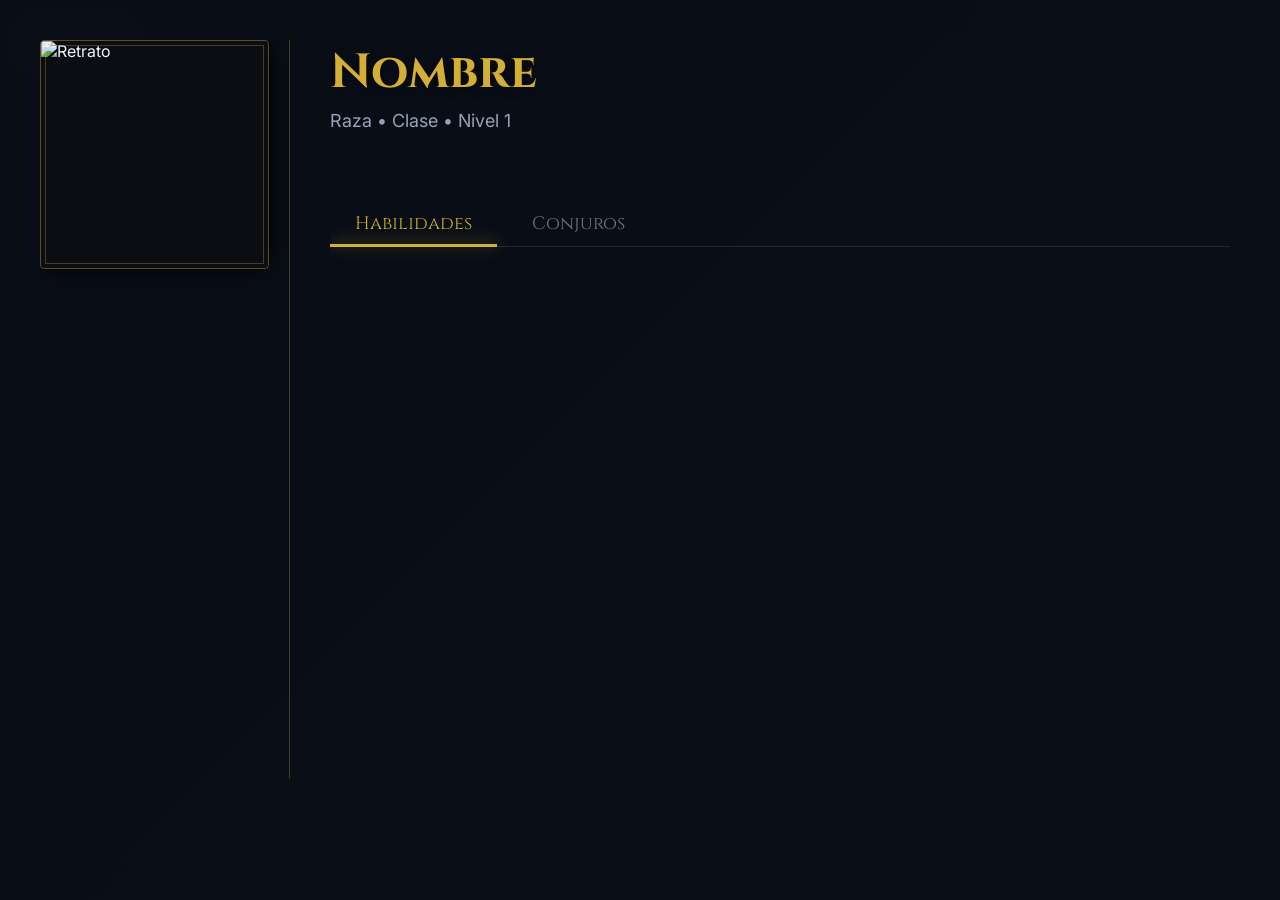
==== web/m_sheet.html @ 065d50c1 "pruebas version movil" ====
<!DOCTYPE html>
<html lang="es">

<head>
    <meta charset="UTF-8">
    <meta name="viewport" content="width=device-width, initial-scale=1.0">
    <title>DnD Móvil - Hoja de Personaje</title>
    <link href="https://fonts.googleapis.com/css2?family=Cinzel:wght@400;700&family=Inter:wght@300;400;600&display=swap"
        rel="stylesheet">
    <link rel="stylesheet" href="style.css">
    <link rel="stylesheet" href="m_sheet.css">
</head>

<body class="mobile-body">
    <div class="hud">
        <a href="m_characters.html" class="btn-back">
            <span class="arrow">←</span> Volver
        </a>
    </div>

    <!-- Contenedor de la Ficha (BG3 Style Reutilizado) -->
    <div id="m_sheetContainer" class="character-sheet-container"
        style="display: block; position: relative; z-index: 9999;">
        <div class="sheet-layout">
            <!-- Sidebar: Stats (Visible ahora) -->
            <div class="sheet-sidebar">
                <div class="sheet-portrait-container">
                    <img id="m_sheetImg" src="" alt="Retrato">
                </div>
                <!-- Stats Grid -->
                <div id="m_statGrid" class="stat-grid">
                    <!-- Dinámico -->
                </div>
            </div>

            <!-- Main: Name, Vitals and Tabs -->
            <div class="sheet-main">
                <div class="sheet-header">
                    <h1 id="m_sheetName">Nombre</h1>
                    <div class="sheet-meta">
                        <span id="m_sheetRace">Raza</span> •
                        <span id="m_sheetClass">Clase</span> •
                        Nivel <span id="m_sheetLevel">1</span>
                    </div>
                </div>

                <div id="m_sheetVitals" class="sheet-vitals">
                    <!-- Dinámico -->
                </div>

                <div class="sheet-tabs-nav">
                    <button class="tab-btn active" data-m-tab="features">Habilidades</button>
                    <button class="tab-btn" data-m-tab="spells">Conjuros</button>
                </div>

                <div id="m_tabFeatures" class="tab-content active"></div>
                <div id="m_tabSpells" class="tab-content"></div>
            </div>
        </div>
    </div>

    <script src="characters.js"></script>
    <script src="m_script.js"></script>
    <script>
        document.addEventListener('DOMContentLoaded', () => {
            const params = new URLSearchParams(window.location.search);
            const charId = params.get('id');
            if (charId) renderMobileSheet(charId);
        });
    </script>
</body>

</html>
---- web/style.css ----
/* ============================================
   CSS Variables & Design System
   ============================================ */
:root {
    /* Colors - Dark Fantasy Theme */
    --bg-primary: #0a0e17;
    --bg-secondary: #151b2b;
    --bg-glass: rgba(15, 23, 42, 0.8);
    --accent-gold: #d4af37;
    --accent-magic: #8b5cf6;
    --text-primary: #f1f5f9;
    --text-secondary: #94a3b8;
    --border-color: rgba(212, 175, 55, 0.3);

    /* Shadows & Effects */
    --shadow-elevated: 0 20px 50px rgba(0, 0, 0, 0.7);
    --shadow-glow: 0 0 20px rgba(212, 175, 55, 0.3);
    --blur-glass: 10px;

    /* Typography */
    --font-heading: 'Cinzel', serif;
    --font-body: 'Inter', sans-serif;

    /* Transitions */
    --transition-fast: 150ms ease;
    --transition-smooth: 300ms ease;
}

/* ============================================
   Base & Reset
   ============================================ */
* {
    margin: 0;
    padding: 0;
    box-sizing: border-box;
}

body {
    font-family: var(--font-body);
    background: linear-gradient(135deg, #0a0e17 0%, #1a1f35 100%);
    color: var(--text-primary);
    overflow: hidden;
    height: 100vh;
    position: relative;
}

/* Animated background stars */
body::before {
    content: '';
    position: absolute;
    top: 0;
    left: 0;
    right: 0;
    bottom: 0;
    background-image:
        radial-gradient(2px 2px at 20% 30%, white, transparent),
        radial-gradient(2px 2px at 60% 70%, white, transparent),
        radial-gradient(1px 1px at 50% 50%, white, transparent),
        radial-gradient(1px 1px at 80% 10%, white, transparent);
    background-size: 200% 200%;
    animation: twinkle 8s ease-in-out infinite;
    opacity: 0.5;
    pointer-events: none;
}

@keyframes twinkle {

    0%,
    100% {
        opacity: 0.3;
    }

    50% {
        opacity: 0.7;
    }
}

/* ============================================
   Map Container
   ============================================ */
.map-container {
    position: absolute;
    top: 0;
    left: 0;
    width: 100%;
    height: 100%;
    overflow: hidden;
    cursor: grab;
}

.map-container.grabbing {
    cursor: grabbing;
}

.map-canvas {
    position: relative;
    width: 100%;
    height: 100%;
    transform-origin: center center;
    transition: transform var(--transition-smooth);
}

.map-image {
    width: 100%;
    height: 100%;
    object-fit: contain;
    user-select: none;
    -webkit-user-drag: none;
}

.pins-layer {
    position: absolute;
    top: 0;
    left: 0;
    width: 100%;
    height: 100%;
    pointer-events: none;
}

/* ============================================
   Pins
   ============================================ */
.pin {
    position: absolute;
    transform: translate(-50%, -50%);
    pointer-events: all;
    cursor: pointer;
    padding: 8px 16px;
    background: var(--bg-glass);
    border: 2px solid var(--accent-gold);
    border-radius: 8px;
    color: var(--text-primary);
    font-weight: 600;
    font-size: 14px;
    backdrop-filter: blur(var(--blur-glass));
    box-shadow: var(--shadow-elevated);
    transition: all var(--transition-smooth);
    z-index: 10;
}

.pin:hover {
    transform: translate(-50%, -50%) scale(1.1);
    box-shadow: var(--shadow-glow), var(--shadow-elevated);
    border-color: var(--accent-magic);
    background: rgba(139, 92, 246, 0.2);
}

.pin.editing {
    cursor: move;
    border-style: dashed;
    padding-right: 32px;
    /* Make room for delete button */
}

.pin::before {
    content: '📍';
    margin-right: 6px;
}

.pin-delete {
    position: absolute;
    right: 4px;
    top: 50%;
    transform: translateY(-50%);
    width: 24px;
    height: 24px;
    background: rgba(220, 38, 38, 0.9);
    border: none;
    border-radius: 4px;
    color: white;
    font-size: 18px;
    font-weight: bold;
    cursor: pointer;
    display: flex;
    align-items: center;
    justify-content: center;
    transition: all var(--transition-fast);
    line-height: 1;
    padding: 0;
}

.pin-delete:hover {
    background: rgb(220, 38, 38);
    box-shadow: 0 0 10px rgba(220, 38, 38, 0.5);
    transform: translateY(-50%) scale(1.1);
}

/* ============================================
   HUD Overlay
   ============================================ */
.hud {
    position: absolute;
    top: 20px;
    left: 20px;
    right: 20px;
    z-index: 1000;
    display: flex;
    justify-content: space-between;
    align-items: flex-start;
    pointer-events: none;
}

.hud>* {
    pointer-events: all;
}

.hud-top {
    display: flex;
    flex-direction: column;
    gap: 10px;
}

.btn-back {
    background: var(--bg-glass);
    border: 2px solid var(--accent-gold);
    color: var(--text-primary);
    padding: 10px 20px;
    border-radius: 8px;
    font-family: var(--font-body);
    font-weight: 600;
    font-size: 14px;
    cursor: pointer;
    backdrop-filter: blur(var(--blur-glass));
    transition: all var(--transition-smooth);
    display: flex;
    align-items: center;
    gap: 8px;
}

.btn-back:hover {
    background: rgba(212, 175, 55, 0.2);
    box-shadow: var(--shadow-glow);
    transform: translateX(-5px);
}

.arrow {
    font-size: 18px;
}

.breadcrumbs {
    background: var(--bg-glass);
    border: 1px solid var(--border-color);
    padding: 8px 16px;
    border-radius: 8px;
    backdrop-filter: blur(var(--blur-glass));
    color: var(--text-secondary);
    font-size: 12px;
    max-width: 400px;
}

.hud-controls {
    display: flex;
    flex-direction: column;
    gap: 8px;
}

.btn-zoom {
    width: 40px;
    height: 40px;
    background: var(--bg-glass);
    border: 2px solid var(--accent-gold);
    color: var(--text-primary);
    font-size: 18px;
    font-weight: bold;
    border-radius: 8px;
    cursor: pointer;
    backdrop-filter: blur(var(--blur-glass));
    transition: all var(--transition-fast);
}

.btn-zoom:hover {
    background: rgba(212, 175, 55, 0.3);
    box-shadow: var(--shadow-glow);
}

.btn-zoom:active {
    transform: scale(0.95);
}

/* ============================================
   Editor Toolbar
   ============================================ */
.editor-toolbar {
    position: absolute;
    bottom: 20px;
    left: 50%;
    transform: translateX(-50%);
    z-index: 100;
    display: flex;
    gap: 12px;
    background: var(--bg-glass);
    padding: 12px 20px;
    border-radius: 12px;
    border: 2px solid var(--border-color);
    backdrop-filter: blur(var(--blur-glass));
    box-shadow: var(--shadow-elevated);
}

.btn-editor {
    background: var(--bg-secondary);
    border: 2px solid var(--accent-gold);
    color: var(--text-primary);
    padding: 10px 20px;
    border-radius: 8px;
    font-family: var(--font-body);
    font-weight: 600;
    font-size: 14px;
    cursor: pointer;
    transition: all var(--transition-smooth);
    display: flex;
    align-items: center;
    gap: 8px;
}

.btn-editor:hover {
    background: var(--accent-gold);
    color: var(--bg-primary);
    box-shadow: var(--shadow-glow);
}

.btn-editor.active {
    background: var(--accent-magic);
    border-color: var(--accent-magic);
    box-shadow: 0 0 20px rgba(139, 92, 246, 0.5);
}

.icon {
    font-size: 16px;
}

/* ============================================
   Welcome Screen
   ============================================ */
.welcome-screen {
    position: absolute;
    top: 0;
    left: 0;
    width: 100%;
    height: 100%;
    display: flex;
    align-items: center;
    justify-content: center;
    z-index: 1000;
    background: var(--bg-primary);
}

.welcome-content {
    text-align: center;
    max-width: 500px;
    padding: 40px;
    background: var(--bg-glass);
    border: 2px solid var(--accent-gold);
    border-radius: 16px;
    backdrop-filter: blur(var(--blur-glass));
    box-shadow: var(--shadow-elevated);
}

.welcome-content h1 {
    font-family: var(--font-heading);
    font-size: 48px;
    margin-bottom: 20px;
    color: var(--accent-gold);
}

.welcome-content p {
    color: var(--text-secondary);
    margin-bottom: 30px;
    line-height: 1.6;
}

/* ============================================
   Modals
   ============================================ */
.modal {
    position: fixed;
    top: 0;
    left: 0;
    width: 100%;
    height: 100%;
    background: rgba(0, 0, 0, 0.8);
    backdrop-filter: blur(5px);
    display: flex;
    align-items: center;
    justify-content: center;
    z-index: 2000;
    animation: fadeIn var(--transition-smooth);
}

@keyframes fadeIn {
    from {
        opacity: 0;
    }

    to {
        opacity: 1;
    }
}

.modal-content {
    background: var(--bg-secondary);
    border: 2px solid var(--accent-gold);
    border-radius: 16px;
    padding: 30px;
    max-width: 500px;
    width: 90%;
    box-shadow: var(--shadow-elevated);
    animation: slideUp var(--transition-smooth);
}

@keyframes slideUp {
    from {
        transform: translateY(50px);
        opacity: 0;
    }

    to {
        transform: translateY(0);
        opacity: 1;
    }
}

.modal-content h2 {
    font-family: var(--font-heading);
    color: var(--accent-gold);
    margin-bottom: 20px;
    font-size: 24px;
}

.form-group {
    margin-bottom: 20px;
}

.form-group label {
    display: block;
    margin-bottom: 8px;
    color: var(--text-secondary);
    font-weight: 500;
    font-size: 14px;
}

.form-group input,
.form-group select {
    width: 100%;
    padding: 12px;
    background: var(--bg-primary);
    border: 2px solid var(--border-color);
    border-radius: 8px;
    color: var(--text-primary);
    font-family: var(--font-body);
    font-size: 14px;
    transition: all var(--transition-fast);
}

.form-group input:focus,
.form-group select:focus {
    outline: none;
    border-color: var(--accent-gold);
    box-shadow: 0 0 0 3px rgba(212, 175, 55, 0.1);
}

/* Range Input Styling */
.form-group input[type="range"] {
    -webkit-appearance: none;
    appearance: none;
    background: transparent;
    border: none;
    padding: 10px 0;
}

.form-group input[type="range"]::-webkit-slider-thumb {
    -webkit-appearance: none;
    height: 20px;
    width: 20px;
    border-radius: 50%;
    background: var(--accent-gold);
    cursor: pointer;
    margin-top: -8px;
    box-shadow: var(--shadow-glow);
    transition: all var(--transition-fast);
}

.form-group input[type="range"]::-webkit-slider-thumb:hover {
    transform: scale(1.2);
    box-shadow: 0 0 15px rgba(212, 175, 55, 0.6);
}

.form-group input[type="range"]::-webkit-slider-runnable-track {
    width: 100%;
    height: 4px;
    cursor: pointer;
    background: var(--border-color);
    border-radius: 2px;
}

.form-group small {
    display: block;
    margin-top: 6px;
    color: var(--text-secondary);
    font-size: 12px;
}

.modal-actions {
    display: flex;
    gap: 12px;
    margin-top: 30px;
}

/* ============================================
   Buttons
   ============================================ */
.btn-primary,
.btn-secondary {
    flex: 1;
    padding: 12px 24px;
    border-radius: 8px;
    font-family: var(--font-body);
    font-weight: 600;
    font-size: 14px;
    cursor: pointer;
    transition: all var(--transition-smooth);
    border: 2px solid;
}

.btn-primary {
    background: var(--accent-gold);
    border-color: var(--accent-gold);
    color: var(--bg-primary);
}

.btn-primary:hover {
    background: transparent;
    color: var(--accent-gold);
    box-shadow: var(--shadow-glow);
}

.btn-secondary {
    background: transparent;
    border-color: var(--border-color);
    color: var(--text-primary);
}

.btn-secondary:hover {
    border-color: var(--accent-gold);
    background: rgba(212, 175, 55, 0.1);
}

/* ============================================
   Notification Banner
   ============================================ */
.notification {
    position: fixed;
    top: 80px;
    left: 50%;
    transform: translateX(-50%) translateY(-100px);
    z-index: 3000;
    background: var(--bg-glass);
    border: 2px solid var(--accent-gold);
    border-radius: 12px;
    padding: 16px 24px;
    backdrop-filter: blur(var(--blur-glass));
    box-shadow: var(--shadow-elevated), var(--shadow-glow);
    color: var(--text-primary);
    font-weight: 500;
    font-size: 14px;
    max-width: 90%;
    text-align: center;
    opacity: 0;
    pointer-events: none;
    transition: all var(--transition-smooth);
}

.notification.show {
    transform: translateX(-50%) translateY(0);
    opacity: 1;
}

/* ============================================
   Edit Mode Cursor
   ============================================ */
.map-container.edit-mode {
    cursor: crosshair !important;
}

.map-container.edit-mode .pin.editing:hover {
    transform: translate(-50%, -50%) scale(1.05);
    cursor: move;
}

/* ============================================
   Landing Page
   ============================================ */
.landing-page {
    position: absolute;
    top: 0;
    left: 0;
    width: 100%;
    height: 100%;
    display: flex;
    flex-direction: column;
    align-items: center;
    justify-content: center;
    z-index: 2000;
    padding: 20px;
    animation: fadeIn var(--transition-smooth);
}

.landing-title {
    font-family: var(--font-heading);
    font-size: 48px;
    color: var(--accent-gold);
    text-shadow: 0 0 20px rgba(212, 175, 55, 0.5);
    margin-bottom: 60px;
    text-align: center;
}

.landing-cards {
    display: flex;
    gap: 40px;
    flex-wrap: wrap;
    justify-content: center;
}

.card {
    background: var(--bg-glass);
    border: 2px solid var(--border-color);
    border-radius: 20px;
    padding: 40px;
    width: 300px;
    height: 350px;
    display: flex;
    flex-direction: column;
    align-items: center;
    justify-content: center;
    text-align: center;
    cursor: pointer;
    backdrop-filter: blur(var(--blur-glass));
    transition: all var(--transition-smooth);
    box-shadow: var(--shadow-elevated);
}

.card:hover {
    transform: translateY(-10px);
    border-color: var(--accent-gold);
    box-shadow: 0 0 30px rgba(212, 175, 55, 0.3);
    background: rgba(21, 27, 43, 0.8);
}

.card-icon {
    font-size: 64px;
    margin-bottom: 20px;
    transition: transform var(--transition-smooth);
}

.card:hover .card-icon {
    transform: scale(1.2);
}

.card-title {
    font-family: var(--font-heading);
    font-size: 28px;
    color: var(--text-primary);
    margin-bottom: 16px;
}

.card p {
    color: var(--text-secondary);
    font-size: 16px;
    line-height: 1.5;
}

/* ============================================
   Character Section
   ============================================ */
.character-section {
    position: absolute;
    top: 0;
    left: 0;
    width: 100%;
    height: 100%;
    display: flex;
    flex-direction: column;
    align-items: center;
    justify-content: center;
    z-index: 100;
    animation: fadeIn var(--transition-smooth);
}

.empty-state {
    text-align: center;
    padding: 40px;
    background: var(--bg-glass);
    border: 1px solid var(--border-color);
    border-radius: 16px;
    backdrop-filter: blur(var(--blur-glass));
}

.empty-state h1 {
    font-family: var(--font-heading);
    color: var(--accent-gold);
    margin-bottom: 20px;
    font-size: 32px;
}

.empty-state p {
    color: var(--text-secondary);
}

/* ============================================
   Responsive Design
   ============================================ */
@media (max-width: 768px) {
    .hud {
        flex-direction: column;
        gap: 10px;
    }

    .editor-toolbar {
        flex-direction: column;
        bottom: 10px;
    }

    .welcome-content {
        padding: 20px;
    }

    .welcome-content h1 {
        font-size: 32px;
    }
}

/* ============================================
   BG3 Character Sheet
   ============================================ */
.character-sheet-container {
    position: absolute;
    top: 0;
    left: 0;
    width: 100%;
    height: 100%;
    background: rgba(10, 14, 23, 0.95);
    backdrop-filter: blur(15px);
    z-index: 5000;
    display: flex;
    justify-content: center;
    align-items: center;
    padding: 40px;
    opacity: 0;
    animation: fadeIn var(--transition-smooth) forwards;
}

.btn-close-sheet {
    position: absolute;
    top: 20px;
    right: 20px;
    background: none;
    border: none;
    color: var(--text-secondary);
    font-size: 32px;
    cursor: pointer;
    transition: all var(--transition-fast);
    z-index: 5001;
}

.btn-close-sheet:hover {
    color: var(--text-primary);
    transform: scale(1.1);
}

.sheet-layout {
    display: flex;
    gap: 40px;
    width: 100%;
    max-width: 1200px;
    height: 90%;
}

/* Sidebar Stats */
.sheet-sidebar {
    display: flex;
    flex-direction: column;
    gap: 15px;
    width: 250px;
    padding-right: 20px;
    border-right: 1px solid var(--border-color);
    overflow-y: auto;
}

.stat-grid {
    display: flex;
    flex-direction: column;
    gap: 12px;
}

.stat-box {
    background: linear-gradient(135deg, #1e2536 0%, #151b2b 100%);
    border: 1px solid var(--border-color);
    border-radius: 4px;
    padding: 12px;
    display: flex;
    justify-content: space-between;
    align-items: center;
    box-shadow: 0 4px 10px rgba(0, 0, 0, 0.3);
    transition: transform var(--transition-fast);
}

.stat-box:hover {
    transform: translateX(5px);
    border-color: var(--accent-gold);
}

.stat-details {
    display: flex;
    flex-direction: column;
}

.stat-label {
    text-transform: uppercase;
    font-size: 11px;
    letter-spacing: 1px;
    color: var(--text-secondary);
    font-weight: 600;
    font-family: var(--font-heading);
}

.stat-value {
    font-family: var(--font-heading);
    font-size: 24px;
    color: var(--text-primary);
}

.stat-mod {
    background: #0a0e17;
    border-radius: 50%;
    width: 36px;
    height: 36px;
    display: flex;
    align-items: center;
    justify-content: center;
    font-size: 16px;
    font-weight: bold;
    border: 2px solid rgba(212, 175, 55, 0.4);
    color: var(--accent-gold);
    box-shadow: 0 0 10px rgba(212, 175, 55, 0.1);
}

/* Main Sheet Area */
.sheet-main {
    flex: 1;
    display: flex;
    flex-direction: column;
    overflow-y: auto;
    padding-right: 10px;
}

.sheet-header h1 {
    font-family: var(--font-heading);
    font-size: 48px;
    color: var(--accent-gold);
    margin-bottom: 5px;
    text-shadow: 0 2px 10px rgba(0, 0, 0, 0.5);
}

.sheet-meta {
    font-size: 18px;
    color: var(--text-secondary);
    margin-bottom: 30px;
    font-family: var(--font-body);
}

.divider {
    color: var(--accent-gold);
    margin: 0 10px;
    opacity: 0.5;
}

/* Vitals Grid */
.sheet-vitals {
    display: grid;
    grid-template-columns: repeat(auto-fit, minmax(120px, 1fr));
    gap: 20px;
    margin-bottom: 40px;
}

.vital-box {
    background: rgba(21, 27, 43, 0.8);
    border: 1px solid var(--border-color);
    padding: 20px 15px;
    text-align: center;
    border-radius: 4px;
    position: relative;
    overflow: hidden;
}

.vital-box::before {
    content: '';
    position: absolute;
    top: 0;
    left: 0;
    width: 100%;
    height: 2px;
    background: linear-gradient(90deg, transparent, var(--accent-gold), transparent);
}

.vital-label {
    font-size: 12px;
    color: var(--text-secondary);
    text-transform: uppercase;
    margin-bottom: 8px;
    letter-spacing: 1px;
}

.vital-value {
    font-size: 28px;
    font-family: var(--font-heading);
    color: var(--text-primary);
    font-weight: bold;
}

/* Tabs */
.sheet-tabs-nav {
    display: flex;
    gap: 10px;
    margin-bottom: 30px;
    border-bottom: 1px solid rgba(255, 255, 255, 0.1);
}

.tab-btn {
    background: none;
    border: none;
    padding: 10px 25px;
    color: var(--text-secondary);
    font-family: var(--font-heading);
    font-size: 18px;
    cursor: pointer;
    position: relative;
    transition: all var(--transition-fast);
    opacity: 0.7;
}

.tab-btn:hover {
    color: var(--text-primary);
    opacity: 1;
}

.tab-btn.active {
    color: var(--accent-gold);
    opacity: 1;
}

.tab-btn.active::after {
    content: '';
    position: absolute;
    bottom: -1px;
    left: 0;
    width: 100%;
    height: 3px;
    background: var(--accent-gold);
    box-shadow: 0 -2px 15px rgba(212, 175, 55, 0.5);
}

/* Tab Content */
.tab-content {
    display: none;
    animation: fadeIn 300ms;
}

.tab-content.active {
    display: block;
}

.feature-section-title {
    font-family: var(--font-heading);
    color: var(--text-primary);
    border-bottom: 1px solid var(--border-color);
    padding-bottom: 10px;
    margin-bottom: 20px;
    margin-top: 20px;
}

.feature-grid {
    display: grid;
    grid-template-columns: repeat(auto-fill, minmax(300px, 1fr));
    gap: 20px;
}

.feature-item,
.spell-item {
    background: rgba(255, 255, 255, 0.02);
    border: 1px solid rgba(255, 255, 255, 0.05);
    border-left: 3px solid var(--border-color);
    padding: 20px;
    border-radius: 0 6px 6px 0;
    transition: all var(--transition-fast);
}

.feature-item:hover,
.spell-item:hover {
    background: rgba(255, 255, 255, 0.05);
    border-left-color: var(--accent-gold);
    transform: translateY(-2px);
}

.feature-item h3,
.spell-item h3 {
    margin-bottom: 8px;
    color: var(--accent-gold);
    font-family: var(--font-heading);
    font-size: 18px;
}

.item-meta {
    font-size: 11px;
    color: var(--text-secondary);
    text-transform: uppercase;
    margin-bottom: 10px;
    display: inline-block;
    background: rgba(0, 0, 0, 0.4);
    padding: 3px 8px;
    border-radius: 4px;
    border: 1px solid rgba(255, 255, 255, 0.1);
}

.item-desc {
    color: var(--text-secondary);
    font-size: 14px;
    line-height: 1.6;
}

/* Response fix */
@media (max-width: 900px) {
    .sheet-layout {
        flex-direction: column;
    }

    .sheet-sidebar {
        width: 100%;
        flex-direction: row;
        overflow-x: auto;
        padding-bottom: 15px;
        border-right: none;
        border-bottom: 1px solid var(--border-color);
    }

    .stat-box {
        min-width: 150px;
    }
}

/* ============================================
   Edit Mode Styles (Premium BG3 Theme)
   ============================================ */
.sheet-controls-bar {
    position: absolute;
    top: 25px;
    left: 40px;
    z-index: 5002;
    display: flex;
    gap: 12px;
}

.btn-sheet-action,
.btn-sheet-icon {
    background: linear-gradient(180deg, #1e2536 0%, #0f141f 100%);
    border: 1px solid var(--border-color);
    border-top: 1px solid rgba(212, 175, 55, 0.5);
    color: var(--text-secondary);
    padding: 8px 24px;
    border-radius: 2px;
    cursor: pointer;
    font-family: var(--font-heading);
    font-size: 14px;
    text-transform: uppercase;
    letter-spacing: 1px;
    transition: all 0.3s ease;
    display: flex;
    align-items: center;
    gap: 10px;
    box-shadow: 0 4px 10px rgba(0, 0, 0, 0.5);
    min-height: 40px;
}

.btn-sheet-action:hover,
.btn-sheet-icon:hover {
    background: linear-gradient(180deg, #2a3449 0%, #151b2b 100%);
    border-color: var(--accent-gold);
    color: var(--accent-gold);
    box-shadow: 0 0 15px rgba(212, 175, 55, 0.2), inset 0 0 10px rgba(212, 175, 55, 0.05);
    transform: translateY(-1px);
}

.btn-sheet-icon {
    padding: 8px 12px;
    font-size: 18px;
}

/* Inputs Integrados */
.sheet-input {
    background: rgba(0, 0, 0, 0.2);
    border: none;
    border-bottom: 1px solid rgba(212, 175, 55, 0.3);
    color: var(--accent-gold);
    font-family: inherit;
    font-size: inherit;
    font-weight: inherit;
    padding: 2px 5px;
    border-radius: 2px;
    width: 100%;
    transition: all 0.2s;
}

.sheet-input:focus {
    background: rgba(0, 0, 0, 0.4);
    border-bottom-color: var(--accent-gold);
    box-shadow: 0 4px 10px -2px rgba(0, 0, 0, 0.3);
    outline: none;
}

/* Textarea Premium */
.sheet-textarea {
    background: rgba(0, 0, 0, 0.2);
    border: 1px solid rgba(255, 255, 255, 0.05);
    border-left: 2px solid rgba(212, 175, 55, 0.3);
    color: var(--text-secondary);
    font-family: var(--font-body);
    font-size: 14px;
    padding: 10px;
    border-radius: 0 4px 4px 0;
    width: 100%;
    min-height: 70px;
    resize: vertical;
    transition: border 0.3s;
}

.sheet-textarea:focus {
    border-color: rgba(212, 175, 55, 0.2);
    border-left-color: var(--accent-gold);
    background: rgba(0, 0, 0, 0.3);
    color: var(--text-primary);
    outline: none;
}

/* Botones de Lista (+ / x) */
.btn-delete-item {
    color: #883333;
    background: none;
    border: 1px solid transparent;
    border-radius: 4px;
    cursor: pointer;
    font-size: 18px;
    line-height: 1;
    padding: 2px 8px;
    transition: all 0.2s;
    display: flex;
    align-items: center;
    justify-content: center;
}

.btn-delete-item:hover {
    color: #ff4444;
    background: rgba(255, 0, 0, 0.1);
    border-color: rgba(255, 0, 0, 0.2);
}

.btn-add-item {
    width: 100%;
    padding: 12px;
    background: linear-gradient(90deg, transparent, rgba(212, 175, 55, 0.05), transparent);
    border: 1px solid rgba(212, 175, 55, 0.1);
    border-left: none;
    border-right: none;
    color: var(--text-secondary);
    cursor: pointer;
    margin-top: 15px;
    font-family: var(--font-heading);
    text-transform: uppercase;
    letter-spacing: 1px;
    font-size: 13px;
    transition: all 0.3s;
    position: relative;
    overflow: hidden;
}

.btn-add-item:hover {
    background: linear-gradient(90deg, transparent, rgba(212, 175, 55, 0.15), transparent);
    border-color: rgba(212, 175, 55, 0.3);
    color: var(--accent-gold);
    text-shadow: 0 0 8px rgba(212, 175, 55, 0.3);
}

/* Animation for inputs showing up */
.sheet-input,
.sheet-textarea,
.btn-delete-item {
    animation: fadeIn 0.3s ease-out;
}

/* ============================================
   Character Portrait Styles
   ============================================ */
.sheet-portrait-container {
    width: 100%;
    aspect-ratio: 1/1;
    margin-bottom: 20px;
    position: relative;
    border-radius: 4px;
    box-shadow: 0 0 20px rgba(0, 0, 0, 0.8);
    overflow: hidden;
    background: #0b0d12;
    border: 1px solid rgba(212, 175, 55, 0.4);
    outline: 1px solid rgba(0, 0, 0, 0.8);
    transition: box-shadow 0.3s ease;
}

.sheet-portrait-container:hover {
    box-shadow: 0 0 30px rgba(212, 175, 55, 0.15);
}

/* Efecto de marco interno */
.sheet-portrait-container::after {
    content: '';
    position: absolute;
    top: 4px;
    left: 4px;
    right: 4px;
    bottom: 4px;
    border: 1px solid rgba(212, 175, 55, 0.3);
    pointer-events: none;
    z-index: 2;
}

.sheet-portrait-img {
    width: 100%;
    height: 100%;
    object-fit: cover;
    object-position: top center;
    transition: transform 0.6s cubic-bezier(0.25, 0.46, 0.45, 0.94);
    filter: sepia(10%) contrast(1.1);
}

.sheet-portrait-container:hover .sheet-portrait-img {
    transform: scale(1.05);
    filter: sepia(0%) contrast(1.0);
}

/* Overlay de Edición */
.portrait-edit-overlay {
    position: absolute;
    bottom: 0;
    left: 0;
    width: 100%;
    background: rgba(15, 20, 31, 0.9);
    padding: 10px;
    display: flex;
    flex-direction: column;
    gap: 4px;
    border-top: 1px solid rgba(212, 175, 55, 0.3);
    backdrop-filter: blur(5px);
    z-index: 5;
    animation: slideUp 0.3s ease-out;
}

@keyframes slideUp {
    from {
        transform: translateY(100%);
        opacity: 0;
    }

    to {
        transform: translateY(0);
        opacity: 1;
    }
}
---- web/m_sheet.css ----
/* ============================================
   MOBILE CHARACTER SHEET - BG3 PREMIUM
   ============================================ */
@media (max-width: 768px) {
    body {
        background: #0a0e17;
        margin: 0;
        padding: 0;
        font-family: 'Inter', sans-serif;
        color: white;
        overflow-y: auto !important;
        /* Permitir scroll */
        height: auto !important;
    }

    html {
        overflow-y: auto !important;
        height: auto !important;
    }

    .hud {
        position: fixed !important;
        top: 0 !important;
        left: 0 !important;
        width: 100% !important;
        height: 60px !important;
        background: rgba(10, 14, 23, 0.98) !important;
        border-bottom: 2px solid var(--accent-gold) !important;
        display: flex !important;
        align-items: center !important;
        padding: 0 20px !important;
        z-index: 10000 !important;
    }

    .btn-back {
        color: var(--accent-gold) !important;
        text-decoration: none !important;
        font-weight: bold;
    }

    .character-sheet-container {
        display: block !important;
        position: relative !important;
        width: 100% !important;
        min-height: 100vh !important;
        background: #0a0e17 !important;
        padding-top: 80px !important;
        opacity: 1 !important;
        /* Forzar visibilidad */
        visibility: visible !important;
        animation: none !important;
        /* Evitar que se quede en opacity 0 por animaciones fallidas */
        height: auto !important;
    }

    .sheet-layout {
        display: flex !important;
        flex-direction: column !important;
        width: 100% !important;
        padding: 10px 15px 120px 15px !important;
        gap: 25px !important;
        height: auto !important;
    }

    .sheet-sidebar {
        display: flex !important;
        flex-direction: column !important;
        width: 100% !important;
        border-right: none !important;
        padding-right: 0 !important;
        align-items: center !important;
    }

    .sheet-portrait-container {
        width: 180px !important;
        height: 180px !important;
        margin: 0 auto 20px auto !important;
        border-radius: 50% !important;
        border: 3px solid var(--accent-gold) !important;
        box-shadow: 0 0 25px rgba(0, 0, 0, 0.7) !important;
        overflow: hidden !important;
    }

    #m_sheetImg {
        width: 100% !important;
        height: 100% !important;
        object-fit: cover !important;
    }

    .stat-grid {
        display: grid !important;
        grid-template-columns: repeat(3, 1fr) !important;
        gap: 10px !important;
    }

    .stat-box {
        background: rgba(30, 37, 54, 0.8) !important;
        border: 1px solid rgba(212, 175, 55, 0.3) !important;
        border-radius: 8px !important;
        padding: 12px 5px !important;
        display: flex !important;
        flex-direction: column !important;
        align-items: center;
    }

    .sheet-tabs-nav {
        display: flex !important;
        width: 100% !important;
        background: rgba(15, 20, 30, 0.8) !important;
        border: 1px solid var(--accent-gold) !important;
        border-radius: 12px !important;
        overflow: hidden;
    }

    .tab-btn {
        flex: 1 !important;
        padding: 18px 5px !important;
        /* Más grande para móviles */
        font-size: 16px !important;
        font-family: 'Cinzel', serif !important;
        background: transparent !important;
        color: #888 !important;
        border: none !important;
    }

    .tab-btn.active {
        background: rgba(212, 175, 55, 0.15) !important;
        color: var(--accent-gold) !important;
        border-bottom: 2px solid var(--accent-gold) !important;
    }

    .sheet-main {
        width: 100% !important;
        display: block !important;
        overflow: visible !important;
    }

    .sheet-header {
        text-align: center !important;
        margin-bottom: 20px !important;
    }

    .sheet-header h1 {
        font-family: 'Cinzel', serif !important;
        color: var(--accent-gold) !important;
        font-size: 28px !important;
        margin: 0 0 5px 0 !important;
    }

    .sheet-meta {
        font-size: 13px !important;
        color: #aaa !important;
        margin-bottom: 20px !important;
        text-align: center;
    }

    .sheet-vitals {
        display: flex !important;
        gap: 10px !important;
        margin: 20px 0 40px 0 !important;
        width: 100% !important;
        justify-content: center !important;
    }

    .vital-box {
        flex: 1 !important;
        background: rgba(212, 175, 55, 0.05) !important;
        border: 1px solid rgba(212, 175, 55, 0.2) !important;
        padding: 12px 5px !important;
        border-radius: 10px !important;
        text-align: center !important;
        min-width: 80px !important;
    }

    .feature-item,
    .spell-item {
        background: rgba(30, 37, 54, 0.6) !important;
        border-left: 4px solid var(--accent-gold) !important;
        border-radius: 4px 12px 12px 4px !important;
        padding: 18px !important;
        margin-bottom: 15px !important;
    }

    .tab-content {
        display: none !important;
    }

    .tab-content.active {
        display: block !important;
        animation: fadeIn 0.3s ease !important;
    }
}
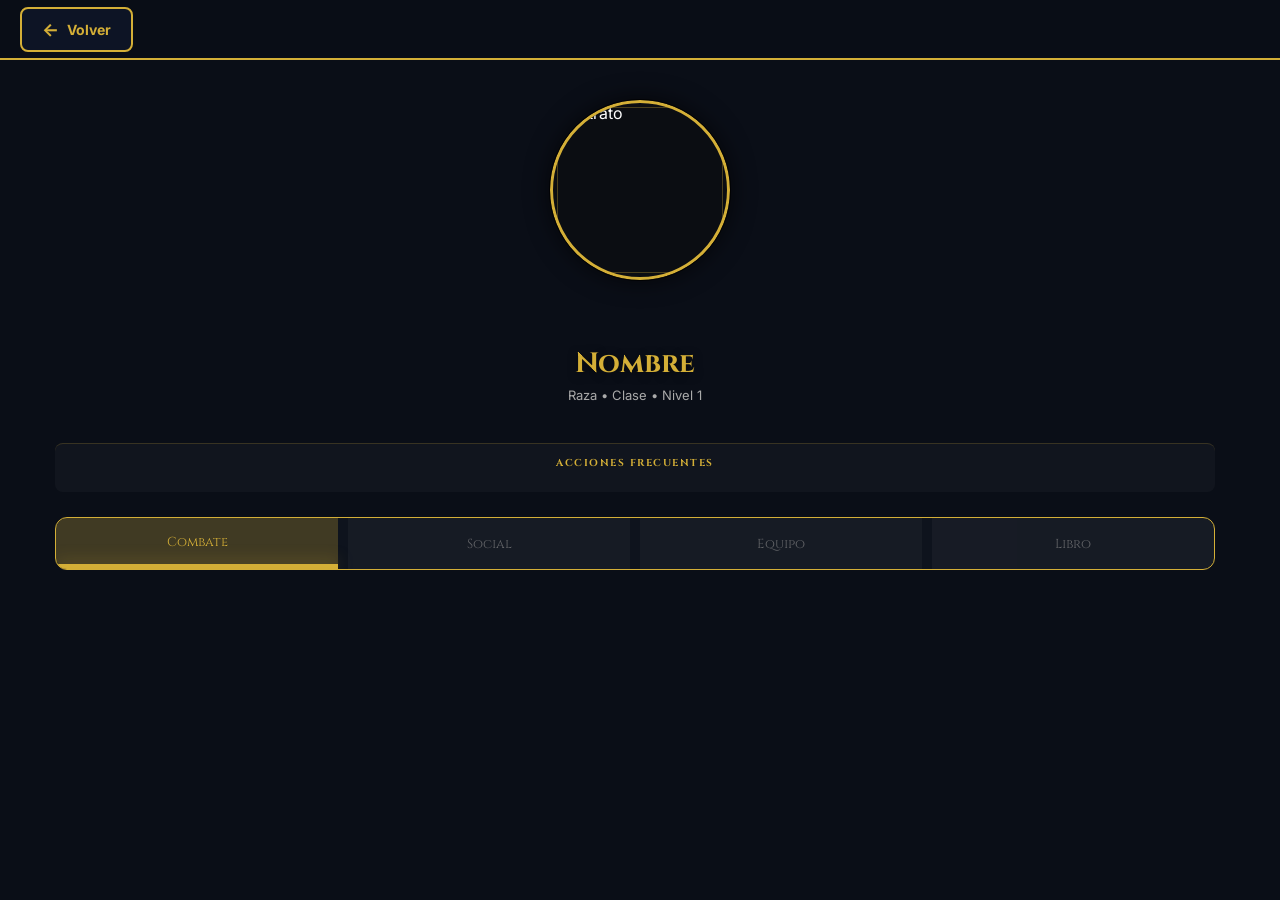
==== commit a597de68: "probar inventario y nuevas secciones version movil" ====
--- a/web/m_sheet.html
+++ b/web/m_sheet.html
@@ -44,16 +44,31 @@
                     </div>
                 </div>
 
-                <div id="m_sheetVitals" class="sheet-vitals">
-                    <!-- Dinámico -->
+                <div class="combat-main-row" id="m_sheetCombatVitals">
+                    <!-- Dinámico: HP, AC, Init, Speed pills -->
+                </div>
+
+                <div class="quick-actions-container">
+                    <h3 class="section-label">Acciones Frecuentes</h3>
+                    <div id="m_quickActions" class="quick-actions-grid">
+                        <!-- Dinámico: Ataques y habilidades rápidas -->
+                    </div>
+                </div>
+
+                <div id="m_sheetResources" class="sheet-vitals-secondary" style="display: none;">
+                    <!-- Dinámico: Recursos -->
                 </div>
 
                 <div class="sheet-tabs-nav">
-                    <button class="tab-btn active" data-m-tab="features">Habilidades</button>
-                    <button class="tab-btn" data-m-tab="spells">Conjuros</button>
+                    <button class="tab-btn active" data-m-tab="combat">Combate</button>
+                    <button class="tab-btn" data-m-tab="features">Social</button>
+                    <button class="tab-btn" data-m-tab="inventory">Equipo</button>
+                    <button class="tab-btn" data-m-tab="spells">Libro</button>
                 </div>
 
-                <div id="m_tabFeatures" class="tab-content active"></div>
+                <div id="m_tabCombat" class="tab-content active"></div>
+                <div id="m_tabFeatures" class="tab-content"></div>
+                <div id="m_tabInventory" class="tab-content"></div>
                 <div id="m_tabSpells" class="tab-content"></div>
             </div>
         </div>
--- a/web/style.css
+++ b/web/style.css
@@ -240,12 +240,15 @@
 .breadcrumbs {
     background: var(--bg-glass);
     border: 1px solid var(--border-color);
-    padding: 8px 16px;
+    padding: 10px 20px;
     border-radius: 8px;
     backdrop-filter: blur(var(--blur-glass));
     color: var(--text-secondary);
-    font-size: 12px;
-    max-width: 400px;
+    font-size: 14px;
+    font-weight: 500;
+    font-family: var(--font-heading);
+    letter-spacing: 0.5px;
+    box-shadow: 0 4px 15px rgba(0, 0, 0, 0.2);
 }
 
 .hud-controls {
@@ -254,27 +257,77 @@
     gap: 8px;
 }
 
-.btn-zoom {
-    width: 40px;
-    height: 40px;
+/* HUD Buttons (Shared Styles) */
+.hud-btn {
+    width: 45px;
+    height: 45px;
     background: var(--bg-glass);
     border: 2px solid var(--accent-gold);
     color: var(--text-primary);
     font-size: 18px;
-    font-weight: bold;
-    border-radius: 8px;
+    display: flex;
+    align-items: center;
+    justify-content: center;
+    border-radius: 10px;
     cursor: pointer;
     backdrop-filter: blur(var(--blur-glass));
     transition: all var(--transition-fast);
-}
-
-.btn-zoom:hover {
-    background: rgba(212, 175, 55, 0.3);
+    box-shadow: 0 4px 15px rgba(0, 0, 0, 0.3);
+}
+
+.hud-btn:hover {
+    background: rgba(212, 175, 55, 0.2);
     box-shadow: var(--shadow-glow);
-}
-
-.btn-zoom:active {
+    transform: translateY(-2px);
+}
+
+.hud-btn:active {
     transform: scale(0.95);
+}
+
+/* Home button specific */
+.btn-home {
+    width: auto;
+    padding: 0 15px;
+    gap: 8px;
+    font-size: 20px;
+}
+
+.btn-home::after {
+    content: 'INICIO';
+    font-family: var(--font-heading);
+    font-size: 14px;
+    font-weight: bold;
+    letter-spacing: 1px;
+}
+
+.btn-back-nav {
+    width: auto;
+    padding: 0 15px;
+    gap: 8px;
+    font-size: 20px;
+}
+
+.btn-back-nav::after {
+    content: 'VOLVER';
+    font-family: var(--font-heading);
+    font-size: 14px;
+    font-weight: bold;
+    letter-spacing: 1px;
+}
+
+.btn-zoom {
+    width: 45px;
+    height: 45px;
+    background: var(--bg-glass);
+    border: 2px solid var(--accent-gold);
+    color: var(--text-primary);
+    font-size: 18px;
+    font-weight: bold;
+    border-radius: 10px;
+    cursor: pointer;
+    backdrop-filter: blur(var(--blur-glass));
+    transition: all var(--transition-fast);
 }
 
 /* ============================================
@@ -750,20 +803,29 @@
 
 .btn-close-sheet {
     position: absolute;
-    top: 20px;
-    right: 20px;
-    background: none;
-    border: none;
-    color: var(--text-secondary);
-    font-size: 32px;
-    cursor: pointer;
-    transition: all var(--transition-fast);
-    z-index: 5001;
+    top: 30px;
+    right: 40px;
+    width: 50px;
+    height: 50px;
+    background: var(--bg-glass);
+    border: 2px solid var(--accent-gold);
+    color: var(--accent-gold);
+    font-size: 28px;
+    display: flex;
+    align-items: center;
+    justify-content: center;
+    border-radius: 50%;
+    cursor: pointer;
+    transition: all 0.3s cubic-bezier(0.4, 0, 0.2, 1);
+    z-index: 5005;
+    box-shadow: 0 4px 15px rgba(0, 0, 0, 0.5), inset 0 0 10px rgba(212, 175, 55, 0.1);
 }
 
 .btn-close-sheet:hover {
-    color: var(--text-primary);
-    transform: scale(1.1);
+    background: var(--accent-gold);
+    color: var(--bg-primary);
+    transform: rotate(90deg) scale(1.1);
+    box-shadow: 0 0 25px rgba(212, 175, 55, 0.4);
 }
 
 .sheet-layout {
@@ -831,16 +893,47 @@
 .stat-mod {
     background: #0a0e17;
     border-radius: 50%;
-    width: 36px;
-    height: 36px;
+    width: 32px;
+    height: 32px;
     display: flex;
     align-items: center;
     justify-content: center;
-    font-size: 16px;
+    font-size: 14px;
     font-weight: bold;
     border: 2px solid rgba(212, 175, 55, 0.4);
     color: var(--accent-gold);
     box-shadow: 0 0 10px rgba(212, 175, 55, 0.1);
+}
+
+/* Skills/Saves under stats */
+.stat-sublist {
+    margin-top: 8px;
+    padding-top: 5px;
+    border-top: 1px solid rgba(212, 175, 55, 0.1);
+    display: flex;
+    flex-direction: column;
+    gap: 3px;
+}
+
+.sub-item {
+    font-size: 10px;
+    color: var(--text-secondary);
+    display: flex;
+    justify-content: space-between;
+    align-items: center;
+}
+
+.sub-item.proficient {
+    color: var(--accent-gold);
+    font-weight: 600;
+}
+
+.prof-dot {
+    width: 6px;
+    height: 6px;
+    background: var(--accent-gold);
+    border-radius: 50%;
+    box-shadow: 0 0 5px var(--accent-gold);
 }
 
 /* Main Sheet Area */
@@ -873,47 +966,136 @@
     opacity: 0.5;
 }
 
-/* Vitals Grid */
-.sheet-vitals {
+/* New Combat Main Row */
+.combat-main-row {
+    display: flex;
+    gap: 15px;
+    margin-bottom: 25px;
+    flex-wrap: wrap;
+}
+
+.combat-pill {
+    background: linear-gradient(135deg, rgba(30, 37, 54, 0.9), rgba(15, 20, 31, 1));
+    border: 1px solid var(--border-color);
+    padding: 10px 20px;
+    border-radius: 50px;
+    display: flex;
+    align-items: center;
+    gap: 12px;
+    box-shadow: var(--shadow-elevated);
+    border-left: 3px solid var(--accent-gold);
+}
+
+.pill-label {
+    font-size: 10px;
+    text-transform: uppercase;
+    color: var(--text-secondary);
+    letter-spacing: 1px;
+    font-family: var(--font-heading);
+}
+
+.pill-value {
+    font-size: 20px;
+    font-weight: bold;
+    color: var(--text-primary);
+    font-family: var(--font-heading);
+}
+
+.pill-icon {
+    font-size: 18px;
+}
+
+/* Quick Actions */
+.quick-actions-container {
+    margin-bottom: 30px;
+    background: rgba(255, 255, 255, 0.03);
+    padding: 15px;
+    border-radius: 8px;
+    border-top: 1px solid rgba(212, 175, 55, 0.2);
+}
+
+.section-label {
+    font-size: 12px;
+    text-transform: uppercase;
+    letter-spacing: 2px;
+    color: var(--accent-gold);
+    margin-bottom: 12px;
+    font-family: var(--font-heading);
+}
+
+.quick-actions-grid {
     display: grid;
-    grid-template-columns: repeat(auto-fit, minmax(120px, 1fr));
-    gap: 20px;
-    margin-bottom: 40px;
-}
-
-.vital-box {
-    background: rgba(21, 27, 43, 0.8);
-    border: 1px solid var(--border-color);
-    padding: 20px 15px;
-    text-align: center;
+    grid-template-columns: repeat(auto-fill, minmax(200px, 1fr));
+    gap: 10px;
+}
+
+.action-card {
+    background: rgba(10, 14, 23, 0.6);
+    border: 1px solid rgba(212, 175, 55, 0.2);
+    padding: 10px 15px;
     border-radius: 4px;
+    cursor: pointer;
+    transition: all 0.2s;
+    display: flex;
+    flex-direction: column;
     position: relative;
     overflow: hidden;
 }
 
-.vital-box::before {
-    content: '';
-    position: absolute;
-    top: 0;
-    left: 0;
-    width: 100%;
-    height: 2px;
-    background: linear-gradient(90deg, transparent, var(--accent-gold), transparent);
-}
-
-.vital-label {
+.action-card:hover {
+    background: rgba(212, 175, 55, 0.1);
+    border-color: var(--accent-gold);
+    transform: translateY(-2px);
+}
+
+.action-card.extra {
+    border-left: 3px solid var(--accent-magic);
+}
+
+.action-card.reaction {
+    border-left: 3px solid #ff4444;
+}
+
+.action-header {
+    display: flex;
+    justify-content: space-between;
+    align-items: center;
+    margin-bottom: 4px;
+}
+
+.action-name {
+    font-size: 14px;
+    font-weight: 600;
+    color: var(--text-primary);
+}
+
+.action-type {
+    font-size: 9px;
+    color: var(--text-secondary);
+    background: rgba(0, 0, 0, 0.4);
+    padding: 2px 5px;
+    border-radius: 3px;
+    text-transform: uppercase;
+}
+
+.action-summary {
     font-size: 12px;
-    color: var(--text-secondary);
-    text-transform: uppercase;
-    margin-bottom: 8px;
-    letter-spacing: 1px;
-}
-
-.vital-value {
-    font-size: 28px;
-    font-family: var(--font-heading);
-    color: var(--text-primary);
-    font-weight: bold;
+    color: var(--accent-gold);
+    font-weight: 500;
+}
+
+/* Tooltip / Detailed View */
+.item-desc.collapsible {
+    max-height: 0;
+    overflow: hidden;
+    transition: max-height 0.3s ease-out;
+}
+
+.item-desc.expanded {
+    max-height: 500px;
+    margin-top: 10px;
+    padding-top: 10px;
+    border-top: 1px solid rgba(255, 255, 255, 0.05);
 }
 
 /* Tabs */
--- a/web/m_sheet.css
+++ b/web/m_sheet.css
@@ -1,192 +1,339 @@
 /* ============================================
    MOBILE CHARACTER SHEET - BG3 PREMIUM
    ============================================ */
-@media (max-width: 768px) {
-    body {
-        background: #0a0e17;
-        margin: 0;
-        padding: 0;
-        font-family: 'Inter', sans-serif;
-        color: white;
-        overflow-y: auto !important;
-        /* Permitir scroll */
-        height: auto !important;
-    }
-
-    html {
-        overflow-y: auto !important;
-        height: auto !important;
-    }
-
-    .hud {
-        position: fixed !important;
-        top: 0 !important;
-        left: 0 !important;
-        width: 100% !important;
-        height: 60px !important;
-        background: rgba(10, 14, 23, 0.98) !important;
-        border-bottom: 2px solid var(--accent-gold) !important;
-        display: flex !important;
-        align-items: center !important;
-        padding: 0 20px !important;
-        z-index: 10000 !important;
-    }
-
-    .btn-back {
-        color: var(--accent-gold) !important;
-        text-decoration: none !important;
-        font-weight: bold;
-    }
-
-    .character-sheet-container {
-        display: block !important;
-        position: relative !important;
-        width: 100% !important;
-        min-height: 100vh !important;
-        background: #0a0e17 !important;
-        padding-top: 80px !important;
-        opacity: 1 !important;
-        /* Forzar visibilidad */
-        visibility: visible !important;
-        animation: none !important;
-        /* Evitar que se quede en opacity 0 por animaciones fallidas */
-        height: auto !important;
-    }
-
-    .sheet-layout {
-        display: flex !important;
-        flex-direction: column !important;
-        width: 100% !important;
-        padding: 10px 15px 120px 15px !important;
-        gap: 25px !important;
-        height: auto !important;
-    }
-
-    .sheet-sidebar {
-        display: flex !important;
-        flex-direction: column !important;
-        width: 100% !important;
-        border-right: none !important;
-        padding-right: 0 !important;
-        align-items: center !important;
-    }
-
-    .sheet-portrait-container {
-        width: 180px !important;
-        height: 180px !important;
-        margin: 0 auto 20px auto !important;
-        border-radius: 50% !important;
-        border: 3px solid var(--accent-gold) !important;
-        box-shadow: 0 0 25px rgba(0, 0, 0, 0.7) !important;
-        overflow: hidden !important;
-    }
-
-    #m_sheetImg {
-        width: 100% !important;
-        height: 100% !important;
-        object-fit: cover !important;
-    }
-
-    .stat-grid {
-        display: grid !important;
-        grid-template-columns: repeat(3, 1fr) !important;
-        gap: 10px !important;
-    }
-
-    .stat-box {
-        background: rgba(30, 37, 54, 0.8) !important;
-        border: 1px solid rgba(212, 175, 55, 0.3) !important;
-        border-radius: 8px !important;
-        padding: 12px 5px !important;
-        display: flex !important;
-        flex-direction: column !important;
-        align-items: center;
-    }
-
-    .sheet-tabs-nav {
-        display: flex !important;
-        width: 100% !important;
-        background: rgba(15, 20, 30, 0.8) !important;
-        border: 1px solid var(--accent-gold) !important;
-        border-radius: 12px !important;
-        overflow: hidden;
-    }
-
-    .tab-btn {
-        flex: 1 !important;
-        padding: 18px 5px !important;
-        /* Más grande para móviles */
-        font-size: 16px !important;
-        font-family: 'Cinzel', serif !important;
-        background: transparent !important;
-        color: #888 !important;
-        border: none !important;
-    }
-
-    .tab-btn.active {
-        background: rgba(212, 175, 55, 0.15) !important;
-        color: var(--accent-gold) !important;
-        border-bottom: 2px solid var(--accent-gold) !important;
-    }
-
-    .sheet-main {
-        width: 100% !important;
-        display: block !important;
-        overflow: visible !important;
-    }
-
-    .sheet-header {
-        text-align: center !important;
-        margin-bottom: 20px !important;
-    }
-
-    .sheet-header h1 {
-        font-family: 'Cinzel', serif !important;
-        color: var(--accent-gold) !important;
-        font-size: 28px !important;
-        margin: 0 0 5px 0 !important;
-    }
-
-    .sheet-meta {
-        font-size: 13px !important;
-        color: #aaa !important;
-        margin-bottom: 20px !important;
-        text-align: center;
-    }
-
-    .sheet-vitals {
-        display: flex !important;
-        gap: 10px !important;
-        margin: 20px 0 40px 0 !important;
-        width: 100% !important;
-        justify-content: center !important;
-    }
-
-    .vital-box {
-        flex: 1 !important;
-        background: rgba(212, 175, 55, 0.05) !important;
-        border: 1px solid rgba(212, 175, 55, 0.2) !important;
-        padding: 12px 5px !important;
-        border-radius: 10px !important;
-        text-align: center !important;
-        min-width: 80px !important;
-    }
-
-    .feature-item,
-    .spell-item {
-        background: rgba(30, 37, 54, 0.6) !important;
-        border-left: 4px solid var(--accent-gold) !important;
-        border-radius: 4px 12px 12px 4px !important;
-        padding: 18px !important;
-        margin-bottom: 15px !important;
-    }
-
-    .tab-content {
-        display: none !important;
-    }
-
-    .tab-content.active {
-        display: block !important;
-        animation: fadeIn 0.3s ease !important;
-    }
+body {
+    background: #0a0e17;
+    margin: 0;
+    padding: 0;
+    font-family: 'Inter', sans-serif;
+    color: white;
+    overflow-x: hidden !important;
+    overflow-y: auto !important;
+    height: auto !important;
+    min-height: 100vh;
+}
+
+html {
+    overflow-x: hidden !important;
+    overflow-y: auto !important;
+    height: auto !important;
+}
+
+.hud {
+    position: fixed !important;
+    top: 0 !important;
+    left: 0 !important;
+    width: 100% !important;
+    height: 60px !important;
+    background: rgba(10, 14, 23, 0.98) !important;
+    border-bottom: 2px solid var(--accent-gold) !important;
+    display: flex !important;
+    align-items: center !important;
+    padding: 0 20px !important;
+    z-index: 10000 !important;
+}
+
+.btn-back {
+    color: var(--accent-gold) !important;
+    text-decoration: none !important;
+    font-weight: bold;
+}
+
+.character-sheet-container {
+    display: block !important;
+    position: relative !important;
+    width: 100% !important;
+    min-height: 100vh !important;
+    background: #0a0e17 !important;
+    padding-top: 80px !important;
+    opacity: 1 !important;
+    visibility: visible !important;
+    animation: none !important;
+    height: auto !important;
+    z-index: 9999 !important;
+}
+
+.character-section {
+    position: relative !important;
+    /* Cambiado de absolute a relative */
+    padding: 80px 15px 100px 15px !important;
+    width: 100% !important;
+    display: block !important;
+    min-height: 100vh !important;
+    z-index: 1 !important;
+}
+
+.sheet-layout {
+    display: flex !important;
+    flex-direction: column !important;
+    width: 100% !important;
+    padding: 20px 15px 150px 15px !important;
+    /* Más espacio al final */
+    gap: 30px !important;
+    /* Más espacio entre secciones */
+    height: auto !important;
+    overflow: visible !important;
+}
+
+.sheet-sidebar {
+    display: flex !important;
+    flex-direction: column !important;
+    width: 100% !important;
+    border: none !important;
+    padding: 0 !important;
+    align-items: center !important;
+    overflow: visible !important;
+    /* Quitar scroll interno */
+    height: auto !important;
+    position: static !important;
+}
+
+.sheet-portrait-container {
+    width: 180px !important;
+    height: 180px !important;
+    margin: 0 auto 20px auto !important;
+    border-radius: 50% !important;
+    border: 3px solid var(--accent-gold) !important;
+    box-shadow: 0 0 25px rgba(0, 0, 0, 0.7) !important;
+    overflow: hidden !important;
+}
+
+#m_sheetImg {
+    width: 100% !important;
+    height: 100% !important;
+    object-fit: cover !important;
+}
+
+.stat-grid {
+    display: grid !important;
+    grid-template-columns: repeat(2, 1fr) !important;
+    gap: 10px !important;
+    width: 100% !important;
+}
+
+/* Skills/Saves under stats (Mobile) */
+.stat-sublist {
+    margin-top: 8px;
+    padding-top: 5px;
+    border-top: 1px solid rgba(212, 175, 55, 0.1);
+    display: flex;
+    flex-direction: column;
+    gap: 3px;
+    width: 100%;
+}
+
+.sub-item {
+    font-size: 9px;
+    color: #aaa;
+    display: flex;
+    justify-content: space-between;
+    align-items: center;
+}
+
+.sub-item.proficient {
+    color: var(--accent-gold);
+    font-weight: 600;
+}
+
+.prof-dot {
+    width: 5px;
+    height: 5px;
+    background: var(--accent-gold);
+    border-radius: 50%;
+    box-shadow: 0 0 5px var(--accent-gold);
+}
+
+.stat-box {
+    background: rgba(30, 37, 54, 0.8) !important;
+    border: 1px solid rgba(212, 175, 55, 0.3) !important;
+    border-radius: 8px !important;
+    padding: 12px 5px !important;
+    display: flex !important;
+    flex-direction: column !important;
+    align-items: center;
+}
+
+.sheet-tabs-nav {
+    display: flex !important;
+    width: 100% !important;
+    background: rgba(15, 20, 30, 0.8) !important;
+    border: 1px solid var(--accent-gold) !important;
+    border-radius: 12px !important;
+    overflow: hidden;
+}
+
+.tab-btn {
+    flex: 1 !important;
+    padding: 15px 5px !important;
+    font-size: 13px !important;
+    font-family: 'Cinzel', serif !important;
+    background: rgba(255, 255, 255, 0.05) !important;
+    color: #888 !important;
+    border: none !important;
+    transition: all 0.3s ease;
+}
+
+.tab-btn.active {
+    background: rgba(212, 175, 55, 0.25) !important;
+    color: var(--accent-gold) !important;
+    border-bottom: 3px solid var(--accent-gold) !important;
+}
+
+.sheet-main {
+    width: 100% !important;
+    display: block !important;
+    overflow: visible !important;
+}
+
+.sheet-header {
+    text-align: center !important;
+    margin-bottom: 20px !important;
+}
+
+.sheet-header h1 {
+    font-family: 'Cinzel', serif !important;
+    color: var(--accent-gold) !important;
+    font-size: 28px !important;
+    margin: 0 0 5px 0 !important;
+}
+
+.sheet-meta {
+    font-size: 13px !important;
+    color: #aaa !important;
+    margin-bottom: 20px !important;
+    text-align: center;
+}
+
+/* Combat Pills (Mobile) */
+.combat-main-row {
+    display: flex;
+    gap: 8px;
+    margin-bottom: 20px;
+    flex-wrap: wrap;
+    justify-content: center;
+}
+
+.combat-pill {
+    background: linear-gradient(135deg, rgba(30, 37, 54, 0.9), rgba(15, 20, 31, 1));
+    border: 1px solid rgba(212, 175, 55, 0.3);
+    padding: 8px 12px;
+    border-radius: 12px;
+    display: flex;
+    align-items: center;
+    gap: 8px;
+    min-width: 140px;
+    border-left: 3px solid var(--accent-gold);
+}
+
+.pill-label {
+    font-size: 8px;
+    text-transform: uppercase;
+    color: #aaa;
+    letter-spacing: 1px;
+}
+
+.pill-value {
+    font-size: 16px;
+    font-weight: bold;
+    color: white;
+}
+
+/* Quick Actions (Mobile) */
+.quick-actions-container {
+    margin-bottom: 25px;
+    background: rgba(255, 255, 255, 0.03);
+    padding: 12px;
+    border-radius: 8px;
+    border-top: 1px solid rgba(212, 175, 55, 0.2);
+}
+
+.section-label {
+    font-size: 10px;
+    text-transform: uppercase;
+    letter-spacing: 1.5px;
+    color: var(--accent-gold);
+    margin-bottom: 10px;
+    text-align: center;
+}
+
+.quick-actions-grid {
+    display: grid;
+    grid-template-columns: 1fr;
+    gap: 8px;
+}
+
+.action-card {
+    background: rgba(10, 14, 23, 0.8);
+    border: 1px solid rgba(212, 175, 55, 0.2);
+    padding: 10px 15px;
+    border-radius: 6px;
+    display: flex;
+    flex-direction: column;
+}
+
+.action-card.extra {
+    border-left: 3px solid #66ccff;
+}
+
+.action-card.reaction {
+    border-left: 3px solid #ff4444;
+}
+
+.action-header {
+    display: flex;
+    justify-content: space-between;
+    align-items: center;
+    margin-bottom: 2px;
+}
+
+.action-name {
+    font-size: 14px;
+    font-weight: 600;
+    color: var(--accent-gold);
+}
+
+.action-type {
+    font-size: 8px;
+    color: #888;
+    text-transform: uppercase;
+}
+
+.action-summary {
+    font-size: 11px;
+    color: #ccc;
+    line-height: 1.3;
+}
+
+/* Collapsible Desc */
+.item-desc.collapsible {
+    max-height: 0;
+    overflow: hidden;
+    transition: max-height 0.3s ease-out;
+}
+
+.item-desc.expanded {
+    max-height: 1000px;
+    margin-top: 10px;
+    padding-top: 10px;
+    border-top: 1px solid rgba(255, 255, 255, 0.05);
+}
+
+.feature-item,
+.spell-item {
+    background: linear-gradient(135deg, rgba(30, 37, 54, 0.8), rgba(21, 27, 43, 0.8)) !important;
+    border-left: 5px solid var(--accent-gold) !important;
+    border-radius: 8px !important;
+    padding: 22px !important;
+    /* Más padding para leer mejor */
+    margin-bottom: 20px !important;
+    box-shadow: 0 4px 15px rgba(0, 0, 0, 0.5) !important;
+}
+
+.tab-content {
+    display: none !important;
+}
+
+.tab-content.active {
+    display: block !important;
+    animation: fadeIn 0.3s ease !important;
 }
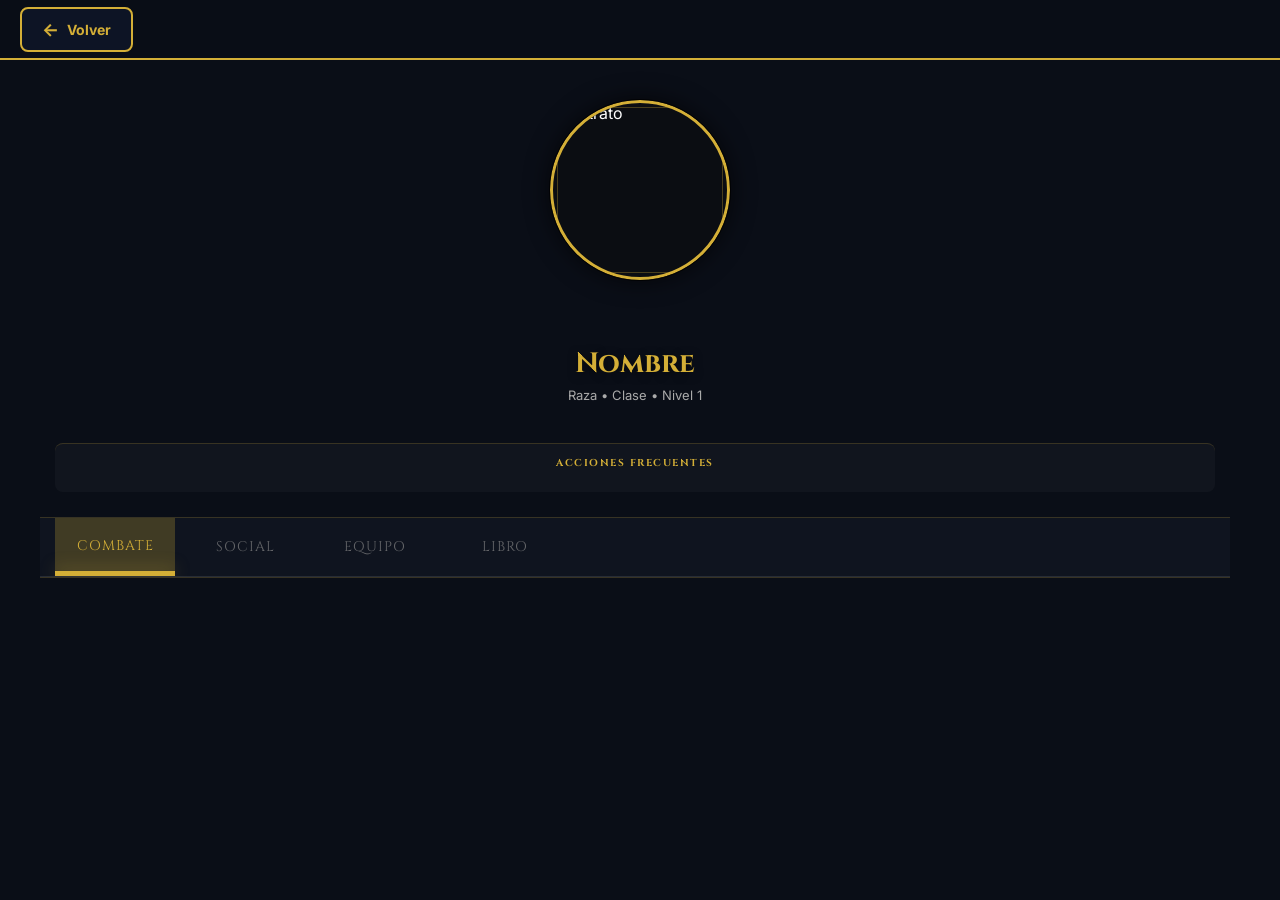
==== commit e2940b82: "slider hojas de personaje" ====
--- a/web/m_sheet.html
+++ b/web/m_sheet.html
@@ -59,11 +59,13 @@
                     <!-- Dinámico: Recursos -->
                 </div>
 
-                <div class="sheet-tabs-nav">
-                    <button class="tab-btn active" data-m-tab="combat">Combate</button>
-                    <button class="tab-btn" data-m-tab="features">Social</button>
-                    <button class="tab-btn" data-m-tab="inventory">Equipo</button>
-                    <button class="tab-btn" data-m-tab="spells">Libro</button>
+                <div class="tabs-slider-wrapper">
+                    <div class="sheet-tabs-nav">
+                        <button class="tab-btn active" data-m-tab="combat">Combate</button>
+                        <button class="tab-btn" data-m-tab="features">Social</button>
+                        <button class="tab-btn" data-m-tab="inventory">Equipo</button>
+                        <button class="tab-btn" data-m-tab="spells">Libro</button>
+                    </div>
                 </div>
 
                 <div id="m_tabCombat" class="tab-content active"></div>
--- a/web/m_sheet.css
+++ b/web/m_sheet.css
@@ -153,24 +153,60 @@
     align-items: center;
 }
 
+/* --- NOVO SLIDER FIX --- */
+.tabs-slider-wrapper {
+    width: calc(100% + 30px) !important;
+    /* Compensa el padding del padre para ser full width */
+    margin: 0 -15px 20px -15px !important;
+    overflow-x: scroll !important;
+    overflow-y: hidden !important;
+    -webkit-overflow-scrolling: touch !important;
+    position: relative !important;
+    background: #0f141f !important;
+    border-top: 1px solid rgba(212, 175, 55, 0.2) !important;
+    border-bottom: 1px solid rgba(212, 175, 55, 0.2) !important;
+}
+
+/* Ocultar scrollbar pero mantener funcionalidad */
+.tabs-slider-wrapper::-webkit-scrollbar {
+    display: none !important;
+}
+
 .sheet-tabs-nav {
     display: flex !important;
-    width: 100% !important;
-    background: rgba(15, 20, 30, 0.8) !important;
-    border: 1px solid var(--accent-gold) !important;
-    border-radius: 12px !important;
-    overflow: hidden;
+    width: max-content !important;
+    /* IMPORTANTE: Se estira tanto como necesiten los hijos */
+    min-width: 100% !important;
+    padding: 0 15px !important;
+    /* Espacio para que el primero y el ultimo no peguen */
+    list-style: none !important;
+    margin: 0 !important;
 }
 
 .tab-btn {
-    flex: 1 !important;
-    padding: 15px 5px !important;
-    font-size: 13px !important;
+    flex: 0 0 120px !important;
+    /* Cada boton mide 120px fijos */
+    padding: 18px 0 !important;
+    font-size: 14px !important;
     font-family: 'Cinzel', serif !important;
-    background: rgba(255, 255, 255, 0.05) !important;
+    background: transparent !important;
     color: #888 !important;
     border: none !important;
+    border-bottom: 2px solid transparent !important;
     transition: all 0.3s ease;
+    text-transform: uppercase !important;
+    letter-spacing: 1px !important;
+    text-align: center !important;
+}
+
+.tab-btn.active {
+    color: var(--accent-gold) !important;
+    background: rgba(212, 175, 55, 0.1) !important;
+    border-bottom-color: var(--accent-gold) !important;
+}
+
+.tab-btn:last-child {
+    border-right: none !important;
 }
 
 .tab-btn.active {
